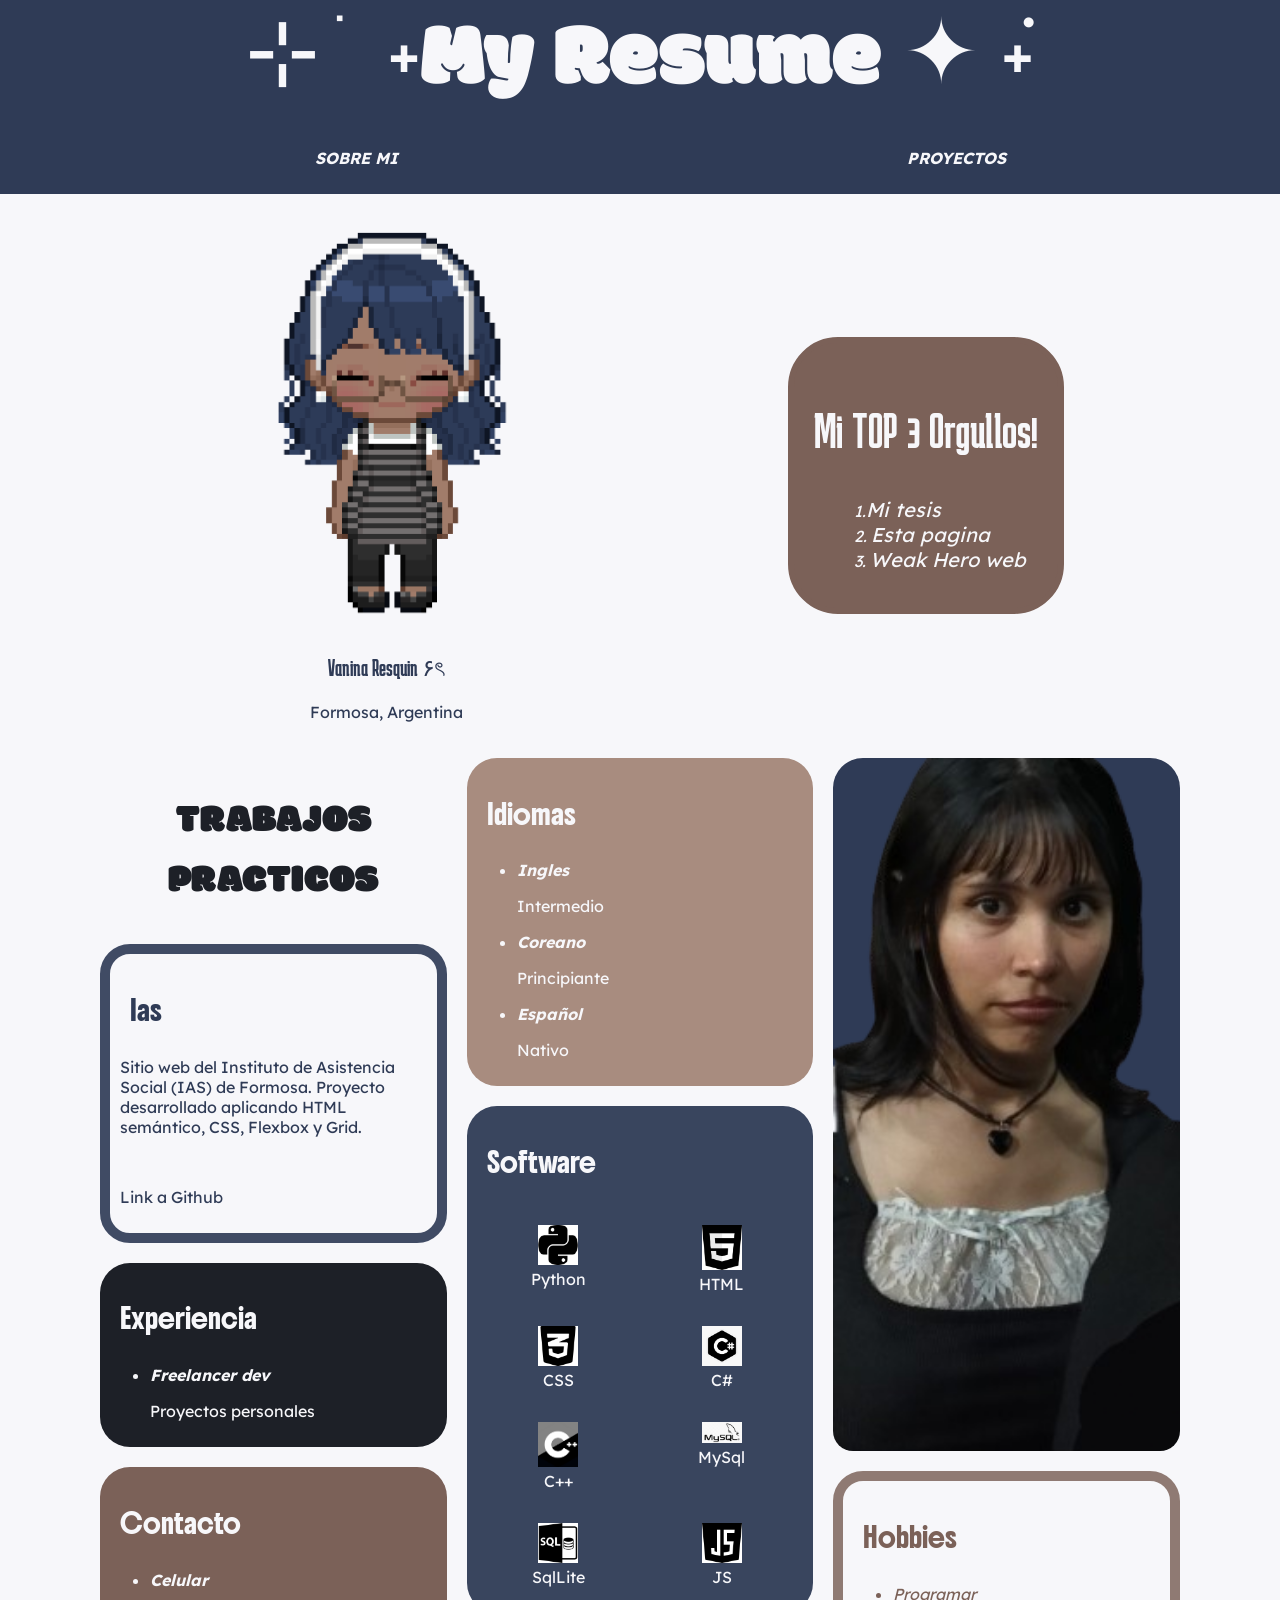
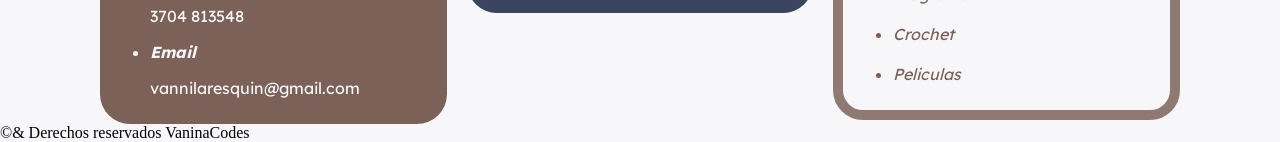
==== proyectos.html @ 8ca372f0 "Se agrego la pagina proyectos" ====
<!doctype html>
<html lang="en">
  <head>
    <meta charset="UTF-8" />
    <meta name="viewport" content="width=device-width, initial-scale=1.0" />
    <title>Sobre mi</title>
    <link rel="stylesheet" href="assets/css/style.css" />
  </head>
  <body>
    <header>
      <h1>⊹ ࣪ ˖My Resume ✦ ݁˖</h1>
    </header>
    <nav>
      <ul>
        <li><a href="index.html">SOBRE MI</a></li>
        <li><a href="proyectos.html">PROYECTOS</a></li>
      </ul>
    </nav>
    <main>
      <div id="main-cont">
        <!--Mi top 3 proyectos-->
        <section id="intro">
          <div class="presentacion">
            <img id="logo" src="assets/img/icon.png" alt="Mi logo" />
            <h2>Vanina Resquin ۶ৎ</h2>
            <p>Formosa, Argentina</p>
          </div>
          <div class="info">
            <h2>Mi TOP 3 Orgullos!</h2>
            <ul id="top">
                <li>1.<a href="">Mi tesis</a></li>
                <li>2. <a href="">Esta pagina</a></li>
                <li>3. <a href="">Weak Hero web</a></li>
            </ul>
          </div>
        </section>
        <!--Seccion TP-->
        <section class="sobremi">
            <h1 id="tp-titulo">TRABAJOS PRACTICOS</h1>
          <div class="educacion">
            <h3>Ias</h3>
            <p>Sitio web del Instituto de Asistencia Social (IAS) de Formosa. Proyecto desarrollado aplicando HTML semántico, CSS, Flexbox y Grid.</p>
            <img src="" alt="">
            <p><a href="https://github.com/VaninaCodes/proyecto-ias">Link a Github</a></p>
          </div>
          <div class="experiencia">
            <h3>Experiencia</h3>
            <ul>
              <li><strong>Freelancer dev</strong></li>
              <p>Proyectos personales</p>
            </ul>
          </div>
          <div class="contacto">
            <h3>Contacto</h3>
            <ul>
              <li>
                <strong>Celular</strong>
                <p>3704 813548</p>
              </li>
              <li>
                <strong>Email</strong>
                <p>vannilaresquin@gmail.com</p>
              </li>
            </ul>
          </div>
          <div class="idiomas">
            <h3>Idiomas</h3>
            <ul>
              <li>
                <strong>Ingles</strong>
                <p>Intermedio</p>
              </li>
              <li>
                <strong>Coreano</strong>
                <p>Principiante</p>
              </li>
              <li>
                <strong>Español</strong>
                <p>Nativo</p>
              </li>
            </ul>
          </div>
          <div class="software">
            <h3>Software</h3>
            <figure>
              <img class="logo-sw" src="assets/img/python.jpg" alt="python" />
              <figcaption>Python</figcaption>
            </figure>
            <figure>
              <img class="logo-sw"" src="assets/img/html.jpg" alt="HTML" />
              <figcaption>HTML</figcaption>
            </figure>
            <figure>
              <img class="logo-sw"" src="assets/img/css.jpg" alt="CSS" />
              <figcaption>CSS</figcaption>
            </figure>
            <figure>
              <img class="logo-sw"" src="assets/img/c.jpg" alt="C#" />
              <figcaption>C#</figcaption>
            </figure>
            <figure>
              <img class="logo-sw"" src="assets/img/c++.jpg" alt="C++" />
              <figcaption>C++</figcaption>
            </figure>
            <figure>
              <img class="logo-sw"" src="assets/img/mysql.jpg" alt="MySql" />
              <figcaption>MySql</figcaption>
            </figure>
            <figure>
              <img class="logo-sw"" src="assets/img/sqlite.jpg" alt="SqlLite" />
              <figcaption>SqlLite</figcaption>
            </figure>
            <figure>
              <img class="logo-sw"" src="assets/img/js.jpg" alt="JavaScript" />
              <figcaption>JS</figcaption>
            </figure>
          </div>
          <div class="perfil">
            <img id="perfil" src="assets/img/perfil.png" alt="Mi foto ded perfil" />
          </div>
          <div class="hobbies">
            <h3>Hobbies</h3>
            <ul>
              <li>Programar</li>
              <br />
              <li>Crochet</li>
              <br />
              <li>Peliculas</li>
            </ul>
          </div>
        </section>
      </div>
    </main>
    <footer>&copy& Derechos reservados VaninaCodes</footer>
  </body>
</html>
---- assets/css/style.css ----
@import url('https://fonts.googleapis.com/css2?family=Boldonse&family=Karantina:wght@300;400;700&family=Lexend:wght@100..900&family=Modak&display=swap');

body{
    background-color: #F7F7FA;
    margin: 0;
    padding: 0;
}
h1{
    font-family: "Modak", system-ui;
    font-weight: 400;
    font-style: normal;
    font-size: 90px;
    color: #F7F7FA;
    text-align: center;
}
#tp-titulo{
    color: #1D2027;
    text-align: center;
    font-size: 40px;
    
}
h2{
    font-family: "Karantina", system-ui;
    font-weight: 400;
    font-style: normal;
}

h3{
    font-family: "Boldonse", system-ui;
    font-weight: 400;
    font-style: normal;
    padding: 10px;
}
ul{
    font-family: "Lexend", sans-serif;
    font-optical-sizing: auto;
    font-style:oblique;
}
p{
    font-family: "Lexend", sans-serif;
    font-optical-sizing: auto;
    font-style: normal;
}
figcaption{
    font-family: "Lexend", sans-serif;
    font-optical-sizing: auto;
    font-style: normal;
}
figure{
    text-align: center;
}
header{
    background-color:  #2F3B56;
    width: auto;
    padding: 1px;
    height: 120px;
    display: flex;
    align-items: center;
    justify-content: center;
}
nav{
    background-color: #2F3B56;
    padding: 10px 20px;
    width: auto;
}
nav a{
    color: #F7F7FA;
    font-weight: bold;
    padding: 8px 14px;
    text-decoration: none;
}
nav ul{
    list-style: none;
    display: flex;
    justify-content: space-around;
}
a:hover{
    color: #7B6158;
    transition: color 0.3s ease;
}
main{
    margin-left: 100px;
    margin-right: 100px;
}
main-cont{
    display: grid;
    grid-template-rows: auto auto 1fr auto;
    min-height: 100vh;
}
.info{
    background-color: #7B6158;
    color: #F7F7FA;
    padding: 20px;
    border: 6px solid #7B6158;
    border-radius: 50px;
    width: auto;
    height: fit-content;
}
.info h2{
    font-size: 50px;
}
.presentacion{
    color: #2F3B56;
    text-align: center;
    padding: 20px;
}
.educacion{
    border: 10px solid #2f3b56e8;
    border-radius: 30px;
    color: #2F3B56;
    width: auto;
    height: fit-content;
    padding: 10px;
}
.experiencia{
    background-color: #1D2027;
    color: #F7F7FA;
    border-radius: 30px;
    width: auto;
    height: fit-content;
    padding: 10px;
}
.software{
    background-color: #2f3b56f2;
    color: #F7F7FA;
    border-radius: 30px;
    width: auto;
    height: fit-content;
    display: grid;
    grid-template-columns: 1fr 1fr ;
    padding: 10px;
}
.software h3{
    grid-column: 1 / -1;
}
.idiomas{
    background-color: #A88C7F;
    color: #F7F7FA;
    border-radius: 30px;
    width: auto;
    height: fit-content;
    padding: 10px;
}
.contacto{
    background-color: #7B6158;
    color: #F7F7FA;
    border-radius: 30px;
    width: auto;
    height: fit-content;
    padding: 10px;
}
.hobbies{
    border: 10px solid #7b6158d3;
    border-radius: 30px;
    color: #7B6158;
    width: auto;
    height: fit-content;
    padding: 10px;
}
.perfil{
    background-color: #2F3B56;
    color: #F7F7FA;
    border-radius: 30px;
    width: auto;
}
.sobremi{
    columns: 3;             
    column-gap: 20px;        
}
.sobremi > div {
    break-inside: avoid;
    width: 100%;
    margin-bottom: 20px;
    box-sizing: border-box;
}
#logo{
    width: 300px;
}
#logo:hover{
    transform: translateX(3px);
    transition: transform 0.1s ease;
}
#intro{
    display: grid;
    grid-template-columns: auto auto;
    justify-content: space-around;
    align-items: center;
}
#top{
    font-family: "Lexend", sans-serif;
    font-optical-sizing: auto;
    color: #F7F7FA; 
    list-style: none; 
}
#top a{
    color: #F7F7FA;
    font-size: 20px;
}
#top a:hover{
    color: #2F3B56;
    transition: color 0.3s ease;
}
a{
    color: #2F3B56;
    text-decoration: none;
}
.logo-sw{
    width: 40px;
}
#perfil{
    width: 100%;
    height: auto;
    display: block;
    border-radius: 20px;
}
#perfil:hover{
    transform: translateX(3px);
    transition: transform 0.1s ease;
}
/*Funciones que todavia no se usar*/
@media (max-width: 900px) {
    .sobremi {
        columns: 2;
    }
    main {
        margin-left: 40px;
        margin-right: 40px;
    }
}

@media (max-width: 600px) {
    .sobremi {
        columns: 1;
    }
    main {
        margin-left: 20px;
        margin-right: 20px;
    }
}
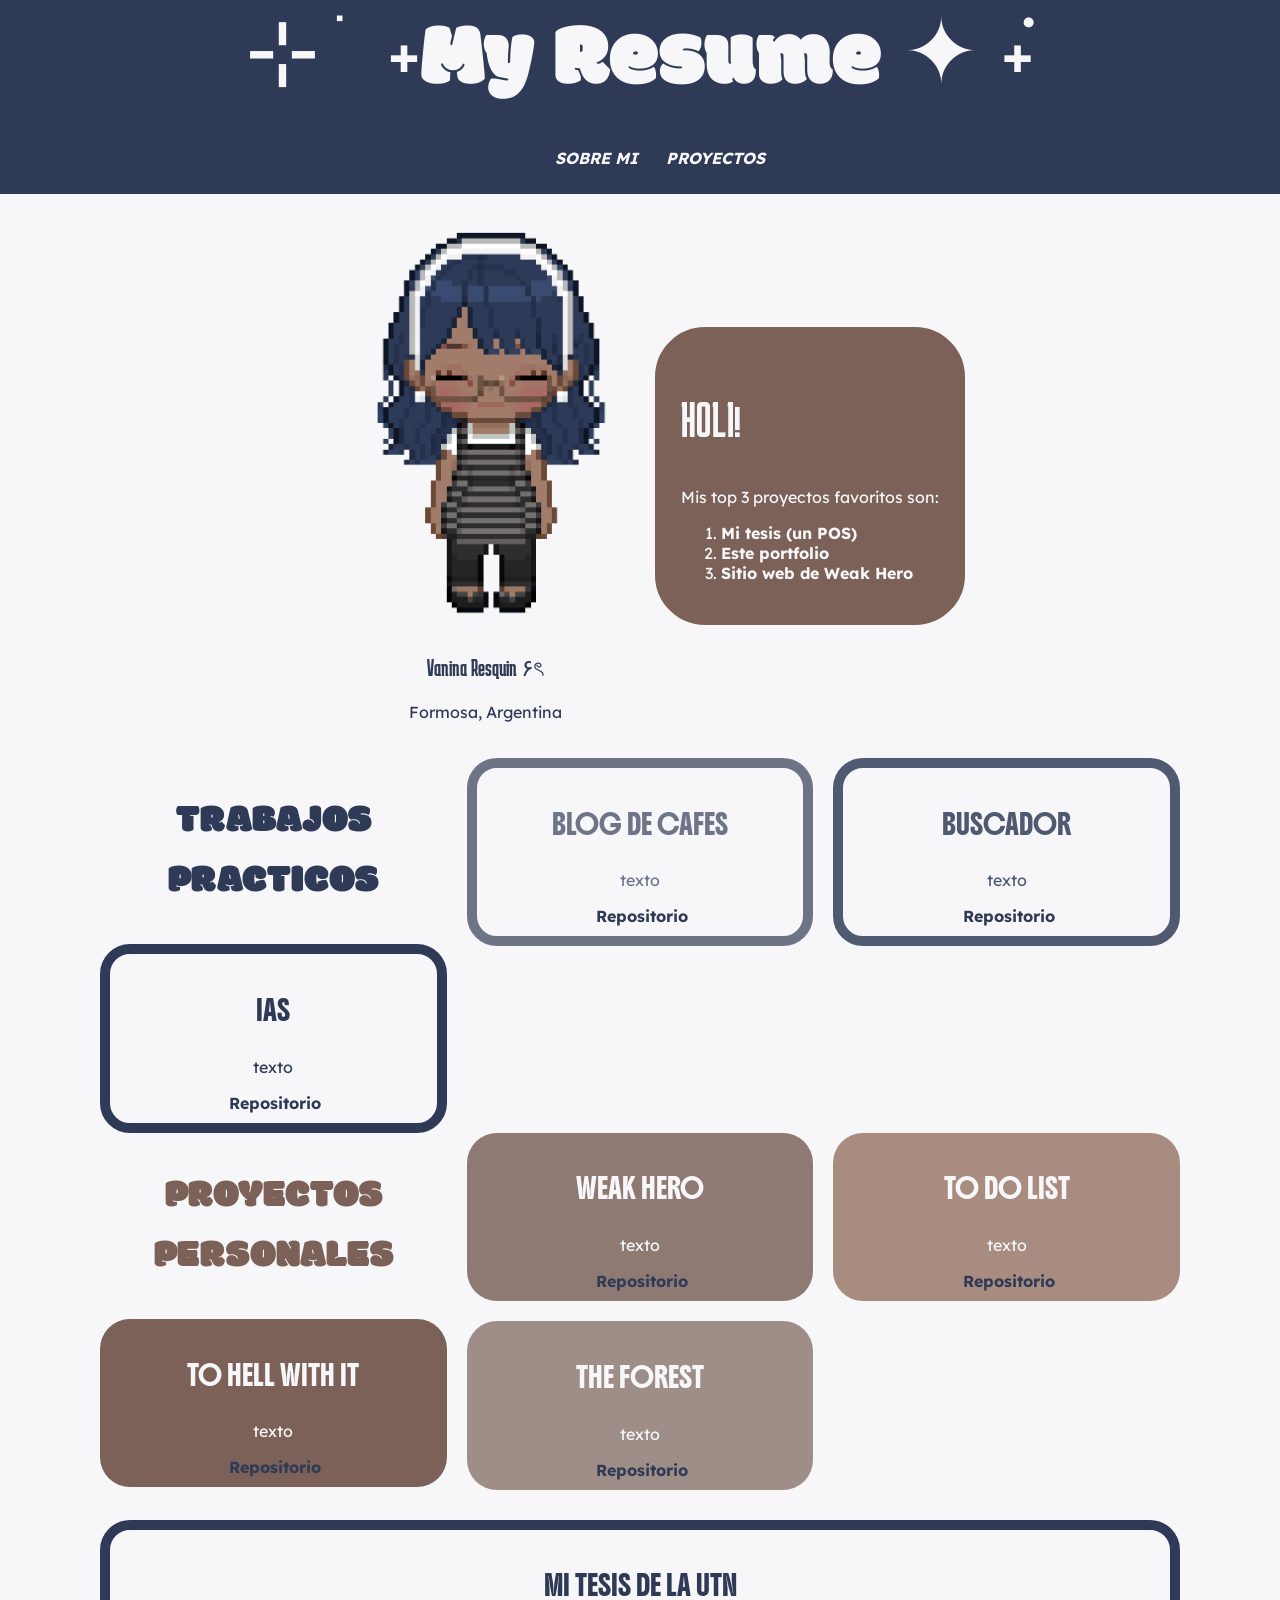
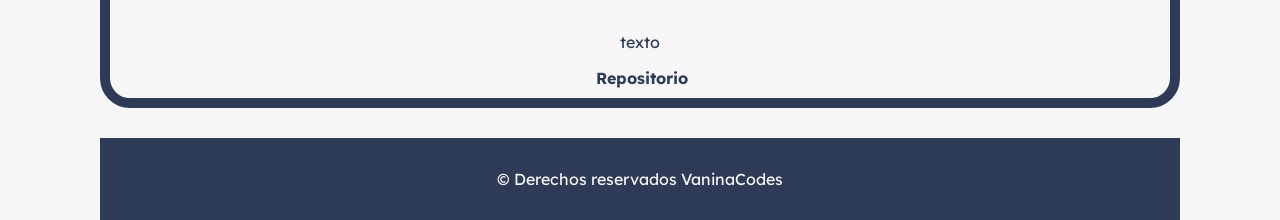
==== commit d82f2522: "Se mejoro la pagina proyectos y esta en proceso su escritura" ====
--- a/proyectos.html
+++ b/proyectos.html
@@ -1,25 +1,29 @@
-
 <!doctype html>
 <html lang="en">
   <head>
     <meta charset="UTF-8" />
     <meta name="viewport" content="width=device-width, initial-scale=1.0" />
-    <title>Sobre mi</title>
+    <title>Proyectos</title>
     <link rel="stylesheet" href="assets/css/style.css" />
   </head>
   <body>
+    <!-- ===== ENCABEZADO ===== -->
     <header>
       <h1>⊹ ࣪ ˖My Resume ✦ ݁˖</h1>
     </header>
+
+    <!-- ===== NAVEGACION ===== -->
     <nav>
       <ul>
         <li><a href="index.html">SOBRE MI</a></li>
         <li><a href="proyectos.html">PROYECTOS</a></li>
       </ul>
     </nav>
+    
+    <!-- ===== CONTENIDO PRINCIPAL ===== -->
     <main>
       <div id="main-cont">
-        <!--Mi top 3 proyectos-->
+        <!-- SECCION: Introduccion -->
         <section id="intro">
           <div class="presentacion">
             <img id="logo" src="assets/img/icon.png" alt="Mi logo" />
@@ -27,111 +31,94 @@
             <p>Formosa, Argentina</p>
           </div>
           <div class="info">
-            <h2>Mi TOP 3 Orgullos!</h2>
-            <ul id="top">
-                <li>1.<a href="">Mi tesis</a></li>
-                <li>2. <a href="">Esta pagina</a></li>
-                <li>3. <a href="">Weak Hero web</a></li>
-            </ul>
+            <h2>HOLI!</h2>
+            <p>
+              Mis top 3 proyectos favoritos son:
+              <ol id="top">
+                <li>
+                    <strong>
+                        <a href="">Mi tesis (un POS)</a>
+                    </strong>
+                </li>
+                <li>
+                    <strong>
+                        <a href="">Este portfolio</a>
+                    </strong>
+                </li>
+                <li>
+                    <strong>
+                        <a href="">Sitio web de Weak Hero</a>
+                    </strong>
+                </li>
+              </ol>
+            </p>
           </div>
         </section>
-        <!--Seccion TP-->
-        <section class="sobremi">
-            <h1 id="tp-titulo">TRABAJOS PRACTICOS</h1>
-          <div class="educacion">
-            <h3>Ias</h3>
-            <p>Sitio web del Instituto de Asistencia Social (IAS) de Formosa. Proyecto desarrollado aplicando HTML semántico, CSS, Flexbox y Grid.</p>
+
+        <!-- SECCION: Trabajos practicos -->
+         <section class="tp">
+            <h1 class="proyecto-titulo">TRABAJOS PRACTICOS</h1>
+            <div class="tp-ias">
+                <h3>IAS</h3>
+                <p>texto</p>
+                <img src="" alt="">
+                <a href=""><strong>Repositorio</strong></a>
+            </div>
+            <div class="tp-blog">
+                <h3>BLOG DE CAFES</h3>
+                <p>texto</p>
+                <img src="" alt="">
+                <a href=""><strong>Repositorio</strong></a>
+            </div>
+            <div class="tp-buscador">
+                <h3>BUSCADOR</h3>
+                <p>texto</p>
+                <img src="" alt="">
+                <a href=""><strong>Repositorio</strong></a>
+            </div>
+         </section>
+
+         <!-- SECCION: Proyectos personales -->
+          <section id="personales">
+            <h1 class="personales-titulo">PROYECTOS PERSONALES</h1>
+             <div class="tp-pink">
+                <h3>TO HELL WITH IT</h3>
+                <p>texto</p>
+                <img src="" alt="">
+                <a href=""><strong>Repositorio</strong></a>
+            </div>
+            <div class="tp-weakhero">
+                <h3>WEAK HERO</h3>
+                <p>texto</p>
+                <img src="" alt="">
+                <a href=""><strong>Repositorio</strong></a>
+            </div>
+            <div class="tp-forest">
+                <h3>THE FOREST</h3>
+                <p>texto</p>
+                <img src="" alt="">
+                <a href=""><strong>Repositorio</strong></a>
+            </div>
+            <div class="tp-todo">
+                <h3>TO DO LIST</h3>
+                <p>texto</p>
+                <img src="" alt="">
+                <a href=""><strong>Repositorio</strong></a>
+            </div>
+          </section>
+
+          <!-- SECCION: tesis -->
+           <section >
+
+            <div class="tesis">
+            <h3>MI TESIS DE LA UTN</h3>
+            <p>texto</p>
             <img src="" alt="">
-            <p><a href="https://github.com/VaninaCodes/proyecto-ias">Link a Github</a></p>
-          </div>
-          <div class="experiencia">
-            <h3>Experiencia</h3>
-            <ul>
-              <li><strong>Freelancer dev</strong></li>
-              <p>Proyectos personales</p>
-            </ul>
-          </div>
-          <div class="contacto">
-            <h3>Contacto</h3>
-            <ul>
-              <li>
-                <strong>Celular</strong>
-                <p>3704 813548</p>
-              </li>
-              <li>
-                <strong>Email</strong>
-                <p>vannilaresquin@gmail.com</p>
-              </li>
-            </ul>
-          </div>
-          <div class="idiomas">
-            <h3>Idiomas</h3>
-            <ul>
-              <li>
-                <strong>Ingles</strong>
-                <p>Intermedio</p>
-              </li>
-              <li>
-                <strong>Coreano</strong>
-                <p>Principiante</p>
-              </li>
-              <li>
-                <strong>Español</strong>
-                <p>Nativo</p>
-              </li>
-            </ul>
-          </div>
-          <div class="software">
-            <h3>Software</h3>
-            <figure>
-              <img class="logo-sw" src="assets/img/python.jpg" alt="python" />
-              <figcaption>Python</figcaption>
-            </figure>
-            <figure>
-              <img class="logo-sw"" src="assets/img/html.jpg" alt="HTML" />
-              <figcaption>HTML</figcaption>
-            </figure>
-            <figure>
-              <img class="logo-sw"" src="assets/img/css.jpg" alt="CSS" />
-              <figcaption>CSS</figcaption>
-            </figure>
-            <figure>
-              <img class="logo-sw"" src="assets/img/c.jpg" alt="C#" />
-              <figcaption>C#</figcaption>
-            </figure>
-            <figure>
-              <img class="logo-sw"" src="assets/img/c++.jpg" alt="C++" />
-              <figcaption>C++</figcaption>
-            </figure>
-            <figure>
-              <img class="logo-sw"" src="assets/img/mysql.jpg" alt="MySql" />
-              <figcaption>MySql</figcaption>
-            </figure>
-            <figure>
-              <img class="logo-sw"" src="assets/img/sqlite.jpg" alt="SqlLite" />
-              <figcaption>SqlLite</figcaption>
-            </figure>
-            <figure>
-              <img class="logo-sw"" src="assets/img/js.jpg" alt="JavaScript" />
-              <figcaption>JS</figcaption>
-            </figure>
-          </div>
-          <div class="perfil">
-            <img id="perfil" src="assets/img/perfil.png" alt="Mi foto ded perfil" />
-          </div>
-          <div class="hobbies">
-            <h3>Hobbies</h3>
-            <ul>
-              <li>Programar</li>
-              <br />
-              <li>Crochet</li>
-              <br />
-              <li>Peliculas</li>
-            </ul>
-          </div>
-        </section>
-      </div>
-    </main>
-    <footer>&copy& Derechos reservados VaninaCodes</footer>
+            <a href=""><strong>Repositorio</strong></a>
+            </div>
+           </section>
+
+           <!-- ===== PIE DE PAGINA ===== -->
+    <footer><p>&copy Derechos reservados VaninaCodes</p></footer>
   </body>
 </html>
--- a/assets/css/style.css
+++ b/assets/css/style.css
@@ -1,12 +1,27 @@
-
+/* ===== FUENTES ===== */
 @import url('https://fonts.googleapis.com/css2?family=Boldonse&family=Karantina:wght@300;400;700&family=Lexend:wght@100..900&family=Modak&display=swap');
 
-body{
+
+/* ===== ESTILOS BASE ===== */
+body {
     background-color: #F7F7FA;
     margin: 0;
     padding: 0;
 }
-h1{
+
+a {
+    color: #2F3B56;
+    text-decoration: none;
+}
+
+a:hover {
+    color: #7B6158;
+    transition: color 0.3s ease;
+}
+
+
+/* ===== TIPOGRAFIA GENERAL ===== */
+h1 {
     font-family: "Modak", system-ui;
     font-weight: 400;
     font-style: normal;
@@ -14,44 +29,46 @@
     color: #F7F7FA;
     text-align: center;
 }
-#tp-titulo{
-    color: #1D2027;
-    text-align: center;
-    font-size: 40px;
-    
-}
-h2{
+
+h2 {
     font-family: "Karantina", system-ui;
     font-weight: 400;
     font-style: normal;
 }
 
-h3{
+h3 {
     font-family: "Boldonse", system-ui;
     font-weight: 400;
     font-style: normal;
     padding: 10px;
 }
-ul{
+
+p {
     font-family: "Lexend", sans-serif;
     font-optical-sizing: auto;
-    font-style:oblique;
-}
-p{
+    font-style: normal;
+}
+
+ul {
     font-family: "Lexend", sans-serif;
     font-optical-sizing: auto;
-    font-style: normal;
-}
-figcaption{
+    font-style: oblique;
+}
+
+figcaption {
     font-family: "Lexend", sans-serif;
     font-optical-sizing: auto;
     font-style: normal;
 }
-figure{
-    text-align: center;
-}
-header{
-    background-color:  #2F3B56;
+
+figure {
+    text-align: center;
+}
+
+
+/* ===== HEADER ===== */
+header {
+    background-color: #2F3B56;
     width: auto;
     padding: 1px;
     height: 120px;
@@ -59,36 +76,56 @@
     align-items: center;
     justify-content: center;
 }
-nav{
+
+
+/* ===== NAVEGACION ===== */
+nav {
     background-color: #2F3B56;
     padding: 10px 20px;
     width: auto;
 }
-nav a{
+
+nav ul {
+    list-style: none;
+    display: flex;
+    justify-content: center;
+}
+
+nav a {
     color: #F7F7FA;
     font-weight: bold;
     padding: 8px 14px;
     text-decoration: none;
 }
-nav ul{
-    list-style: none;
-    display: flex;
-    justify-content: space-around;
-}
-a:hover{
-    color: #7B6158;
-    transition: color 0.3s ease;
-}
-main{
+
+
+/* ===== MAIN ===== */
+main {
     margin-left: 100px;
     margin-right: 100px;
 }
-main-cont{
+#main-cont{
     display: grid;
     grid-template-rows: auto auto 1fr auto;
     min-height: 100vh;
 }
-.info{
+
+
+/* ===== SECCION INTRO ===== */
+#intro {
+    display: grid;
+    grid-template-columns: auto auto;
+    justify-content: center;
+    align-items: center;
+}
+
+.presentacion {
+    color: #2F3B56;
+    text-align: center;
+    padding: 20px;
+}
+
+.info {
     background-color: #7B6158;
     color: #F7F7FA;
     padding: 20px;
@@ -97,128 +134,289 @@
     width: auto;
     height: fit-content;
 }
-.info h2{
+
+.info h2 {
     font-size: 50px;
 }
-.presentacion{
-    color: #2F3B56;
-    text-align: center;
-    padding: 20px;
-}
-.educacion{
-    border: 10px solid #2f3b56e8;
-    border-radius: 30px;
-    color: #2F3B56;
-    width: auto;
-    height: fit-content;
-    padding: 10px;
-}
-.experiencia{
-    background-color: #1D2027;
-    color: #F7F7FA;
-    border-radius: 30px;
-    width: auto;
-    height: fit-content;
-    padding: 10px;
-}
-.software{
-    background-color: #2f3b56f2;
-    color: #F7F7FA;
-    border-radius: 30px;
-    width: auto;
-    height: fit-content;
-    display: grid;
-    grid-template-columns: 1fr 1fr ;
-    padding: 10px;
-}
-.software h3{
-    grid-column: 1 / -1;
-}
-.idiomas{
-    background-color: #A88C7F;
-    color: #F7F7FA;
-    border-radius: 30px;
-    width: auto;
-    height: fit-content;
-    padding: 10px;
-}
-.contacto{
-    background-color: #7B6158;
-    color: #F7F7FA;
-    border-radius: 30px;
-    width: auto;
-    height: fit-content;
-    padding: 10px;
-}
-.hobbies{
-    border: 10px solid #7b6158d3;
-    border-radius: 30px;
-    color: #7B6158;
-    width: auto;
-    height: fit-content;
-    padding: 10px;
-}
-.perfil{
-    background-color: #2F3B56;
-    color: #F7F7FA;
-    border-radius: 30px;
-    width: auto;
-}
-.sobremi{
-    columns: 3;             
-    column-gap: 20px;        
-}
+
+/* Logo / imagen de perfil */
+#logo {
+    width: 300px;
+}
+
+#logo:hover {
+    transform: translateX(3px);
+    transition: transform 0.1s ease;
+}
+
+
+/* ===== SECCION SOBRE MI ===== */
+.sobremi {
+    columns: 3;
+    column-gap: 20px;
+}
+
 .sobremi > div {
     break-inside: avoid;
     width: 100%;
     margin-bottom: 20px;
     box-sizing: border-box;
 }
-#logo{
-    width: 300px;
-}
-#logo:hover{
-    transform: translateX(3px);
-    transition: transform 0.1s ease;
-}
-#intro{
+
+/* Educacion */
+.educacion {
+    border: 10px solid #2f3b56e8;
+    border-radius: 30px;
+    color: #2F3B56;
+    width: auto;
+    height: fit-content;
+    padding: 10px;
+}
+
+/* Experiencia */
+.experiencia {
+    background-color: #1D2027;
+    color: #F7F7FA;
+    border-radius: 30px;
+    width: auto;
+    height: fit-content;
+    padding: 10px;
+}
+
+/* Contacto */
+.contacto {
+    background-color: #7B6158;
+    color: #F7F7FA;
+    border-radius: 30px;
+    width: auto;
+    height: fit-content;
+    padding: 10px;
+}
+
+/* Idiomas */
+.idiomas {
+    background-color: #A88C7F;
+    color: #F7F7FA;
+    border-radius: 30px;
+    width: auto;
+    height: fit-content;
+    padding: 10px;
+}
+
+/* Software / Tecnologias */
+.software {
+    background-color: #2f3b56f2;
+    color: #F7F7FA;
+    border-radius: 30px;
+    width: auto;
+    height: fit-content;
     display: grid;
-    grid-template-columns: auto auto;
-    justify-content: space-around;
+    grid-template-columns: 1fr 1fr;
+    padding: 10px;
+}
+
+.software h3 {
+    grid-column: 1 / -1;
+}
+
+.logo-sw {
+    width: 40px;
+}
+
+/* Hobbies */
+.hobbies {
+    border: 10px solid #7b6158d3;
+    border-radius: 30px;
+    color: #7B6158;
+    width: auto;
+    height: fit-content;
+    padding: 10px;
+}
+
+
+/* ===== FOOTER ===== */
+footer {
+    background-color: #2F3B56;
+    padding: 15px;
+    margin-top: 30px;
+    width: auto;
+    color: #F7F7FA;
+    display: flex;
+    justify-content: center;
     align-items: center;
 }
+
+/* ===== PAGINA PROYECTOS ===== */
+main a{
+    font-family: "Lexend", sans-serif;
+    font-optical-sizing: auto;
+}
+/* Titulos */
+.proyecto-titulo{
+    font-family: "Modak", system-ui;
+    font-weight: 400;
+    font-style: normal;
+    font-size: 40px;
+    color: #2F3B56;
+    text-align: center;
+}
+
+.personales-titulo{
+    font-family: "Modak", system-ui;
+    font-weight: 400;
+    font-style: normal;
+    font-size: 40px;
+    color: #7B6158;
+    text-align: center;
+}
+
+.tesis-titulo{
+    font-family: "Modak", system-ui;
+    font-weight: 400;
+    font-style: normal;
+    font-size: 40px;
+    color: #2F3B56;
+    text-align: center;
+}
+
+/*Lista del top*/
 #top{
     font-family: "Lexend", sans-serif;
     font-optical-sizing: auto;
-    color: #F7F7FA; 
-    list-style: none; 
-}
+    font-style: normal;
+}
+
+/*Color del enlace + hover*/
 #top a{
     color: #F7F7FA;
-    font-size: 20px;
-}
+}
+
 #top a:hover{
-    color: #2F3B56;
+    color: #1D2027;
     transition: color 0.3s ease;
 }
-a{
-    color: #2F3B56;
-    text-decoration: none;
-}
-.logo-sw{
-    width: 40px;
-}
-#perfil{
+
+
+/* ===== TRABAJOS PRACTICOS ===== */
+.tp {
+    columns: 3;
+    column-gap: 20px;
+}
+
+.tp > div {
+    break-inside: avoid;
     width: 100%;
-    height: auto;
-    display: block;
-    border-radius: 20px;
-}
-#perfil:hover{
-    transform: translateX(3px);
-    transition: transform 0.1s ease;
-}
-/*Funciones que todavia no se usar*/
+    margin-bottom: 20px;
+    box-sizing: border-box;
+}
+
+/* TP IAS */
+.tp-ias {
+    border: 10px solid #2F3B56;
+    border-radius: 30px;
+    color: #2F3B56;
+    width: auto;
+    height: fit-content;
+    padding: 10px;
+    text-align: center;
+}
+
+/* TP BLOG DE CAFES */
+.tp-blog {
+    border: 10px solid #323b52b1;
+    border-radius: 30px;
+    color: #323b52b1;
+    width: auto;
+    height: fit-content;
+    padding: 10px;
+    text-align: center;
+}
+
+/* TP BUSCADOR DE PANADERIA */
+.tp-buscador {
+    border: 10px solid #2f3b56d6;
+    border-radius: 30px;
+    color: #2f3b56d6;
+    width: auto;
+    height: fit-content;
+    padding: 10px;
+    text-align: center;
+}
+
+/* ===== TRABAJOS PERSONALES ===== */
+#personales {
+    columns: 3;
+    column-gap: 20px;
+}
+
+#personales > div {
+    break-inside: avoid;
+    width: 100%;
+    margin-bottom: 20px;
+    box-sizing: border-box;
+}
+
+/* to hell with it */
+.tp-pink {
+    background-color: #7B6158;
+    color: #F7F7FA;
+    border-radius: 30px;
+    width: auto;
+    height: fit-content;
+    padding: 10px;
+    text-align: center;
+}
+
+/* THE FOREST */
+.tp-forest {
+    background-color: #826b63be;
+    color: #F7F7FA;
+    border-radius: 30px;
+    width: auto;
+    height: fit-content;
+    padding: 10px;
+    text-align: center;
+}
+
+/* WEAKHERO */
+.tp-weakhero {
+    background-color: #7b6158d3;
+    color: #F7F7FA;
+    border-radius: 30px;
+    width: auto;
+    height: fit-content;
+    padding: 10px;
+    text-align: center;
+}
+
+/* TO DO LIST */
+.tp-todo {
+    background-color: #A88C7F;
+    color: #F7F7FA;
+    border-radius: 30px;
+    width: auto;
+    height: fit-content;
+    padding: 10px;
+    text-align: center;
+}
+
+
+/* ===== TESIS ===== */
+
+/* TP BLOG DE CAFES */
+.tesis {
+    border: 10px solid #2F3B56;
+    border-radius: 30px;
+    color: #2F3B56;
+    width: auto;
+    height: fit-content;
+    padding: 10px;
+    text-align: center;
+    margin-top: 30px;
+}
+
+
+/* ===== RESPONSIVE ===== */
 @media (max-width: 900px) {
     .sobremi {
         columns: 2;
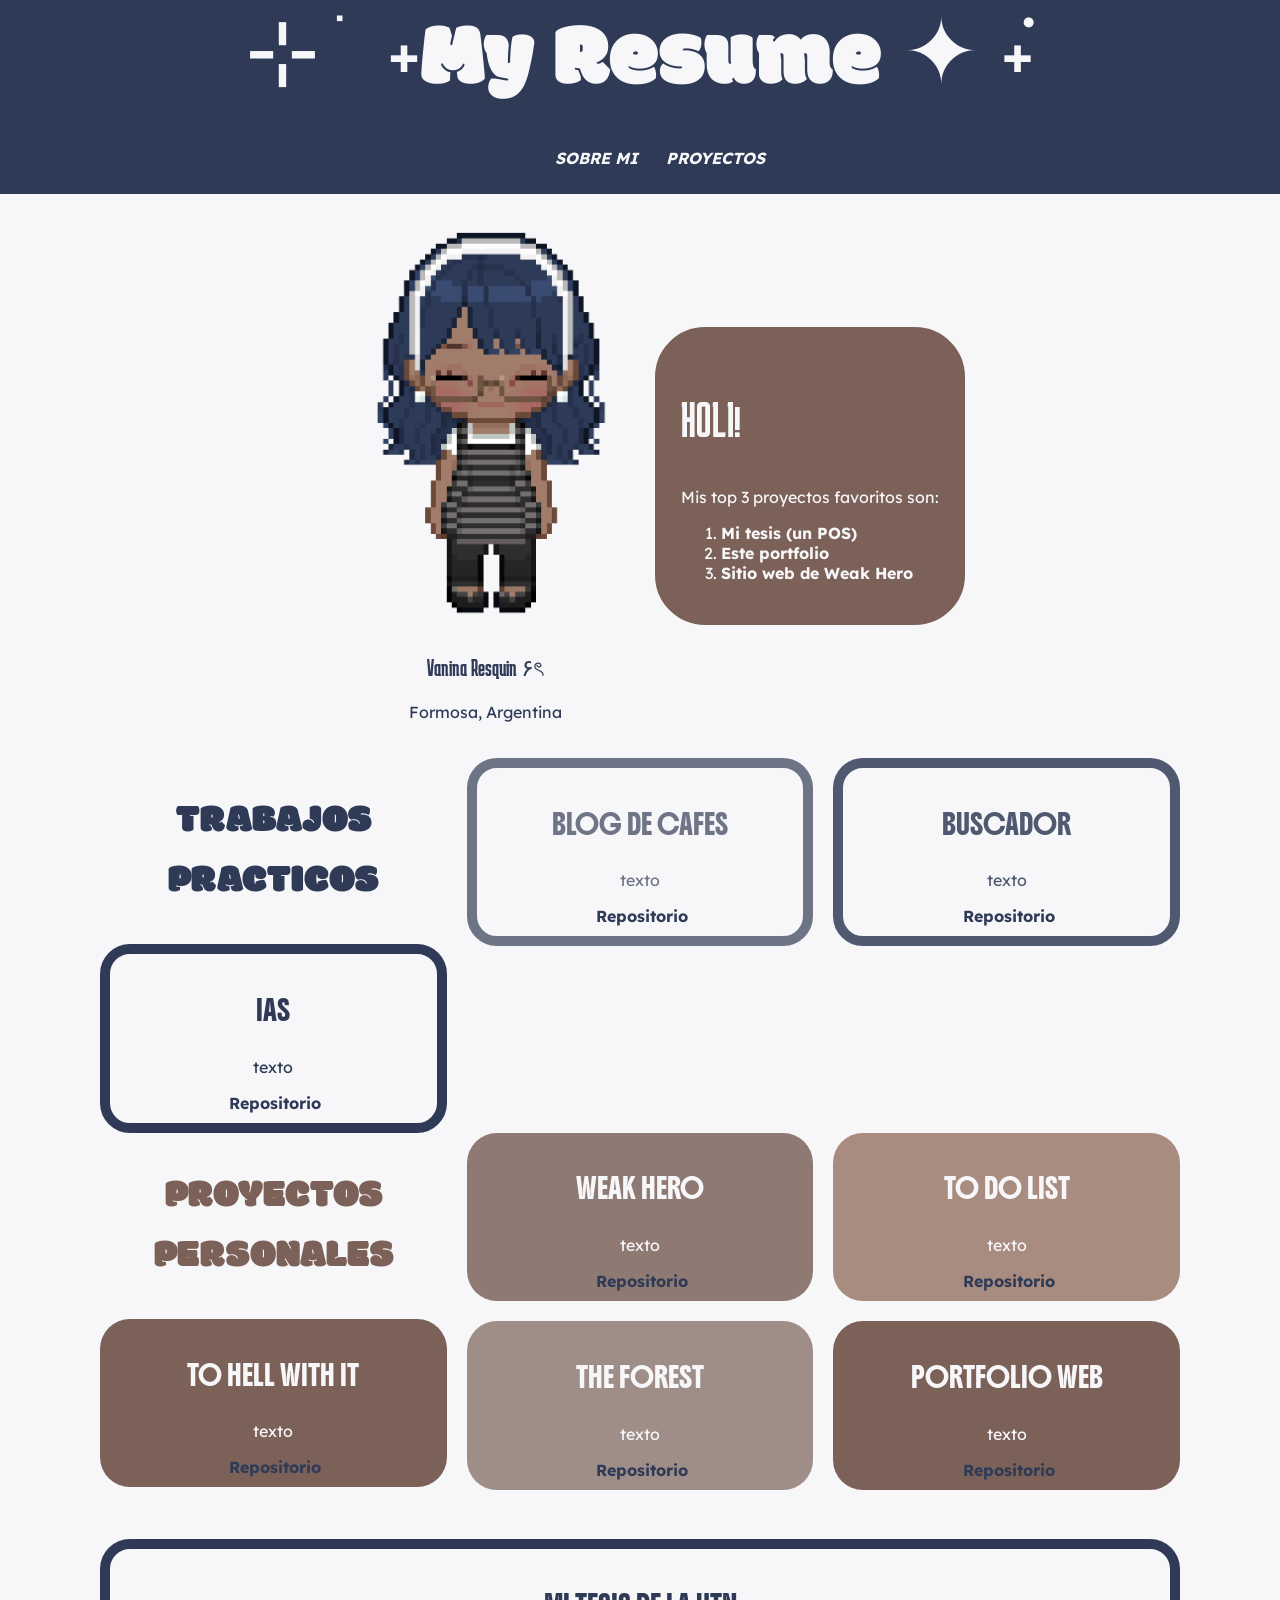
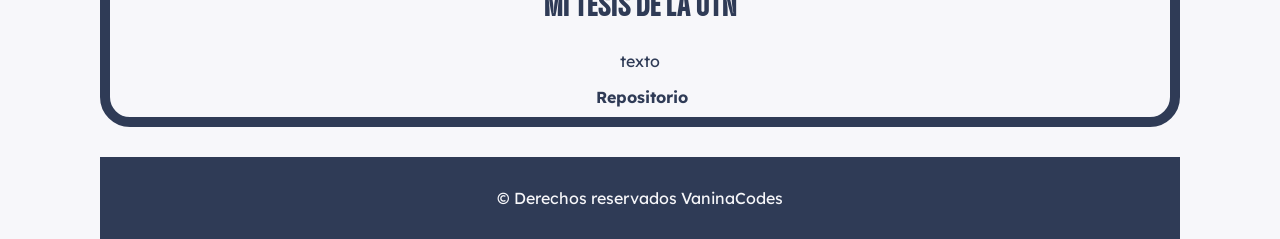
==== commit 74ae21d0: "En proceso: la seccion de proyectos" ====
--- a/proyectos.html
+++ b/proyectos.html
@@ -37,7 +37,7 @@
               <ol id="top">
                 <li>
                     <strong>
-                        <a href="">Mi tesis (un POS)</a>
+                        <a href="#section-tesis">Mi tesis (un POS)</a>
                     </strong>
                 </li>
                 <li>
@@ -105,10 +105,16 @@
                 <img src="" alt="">
                 <a href=""><strong>Repositorio</strong></a>
             </div>
+            <div id="portfolio">
+                <h3>PORTFOLIO WEB</h3>
+                <p>texto</p>
+                <img src="" alt="">
+                <a href=""><strong>Repositorio</strong></a>
+            </div>
           </section>
 
           <!-- SECCION: tesis -->
-           <section >
+           <section id="seccion-tesis">
 
             <div class="tesis">
             <h3>MI TESIS DE LA UTN</h3>
--- a/assets/css/style.css
+++ b/assets/css/style.css
@@ -392,6 +392,17 @@
 /* TO DO LIST */
 .tp-todo {
     background-color: #A88C7F;
+    color: #F7F7FA;
+    border-radius: 30px;
+    width: auto;
+    height: fit-content;
+    padding: 10px;
+    text-align: center;
+}
+
+/* ESTE PORTFOLIO */
+#portfolio {
+    background-color: #7B6158;
     color: #F7F7FA;
     border-radius: 30px;
     width: auto;
